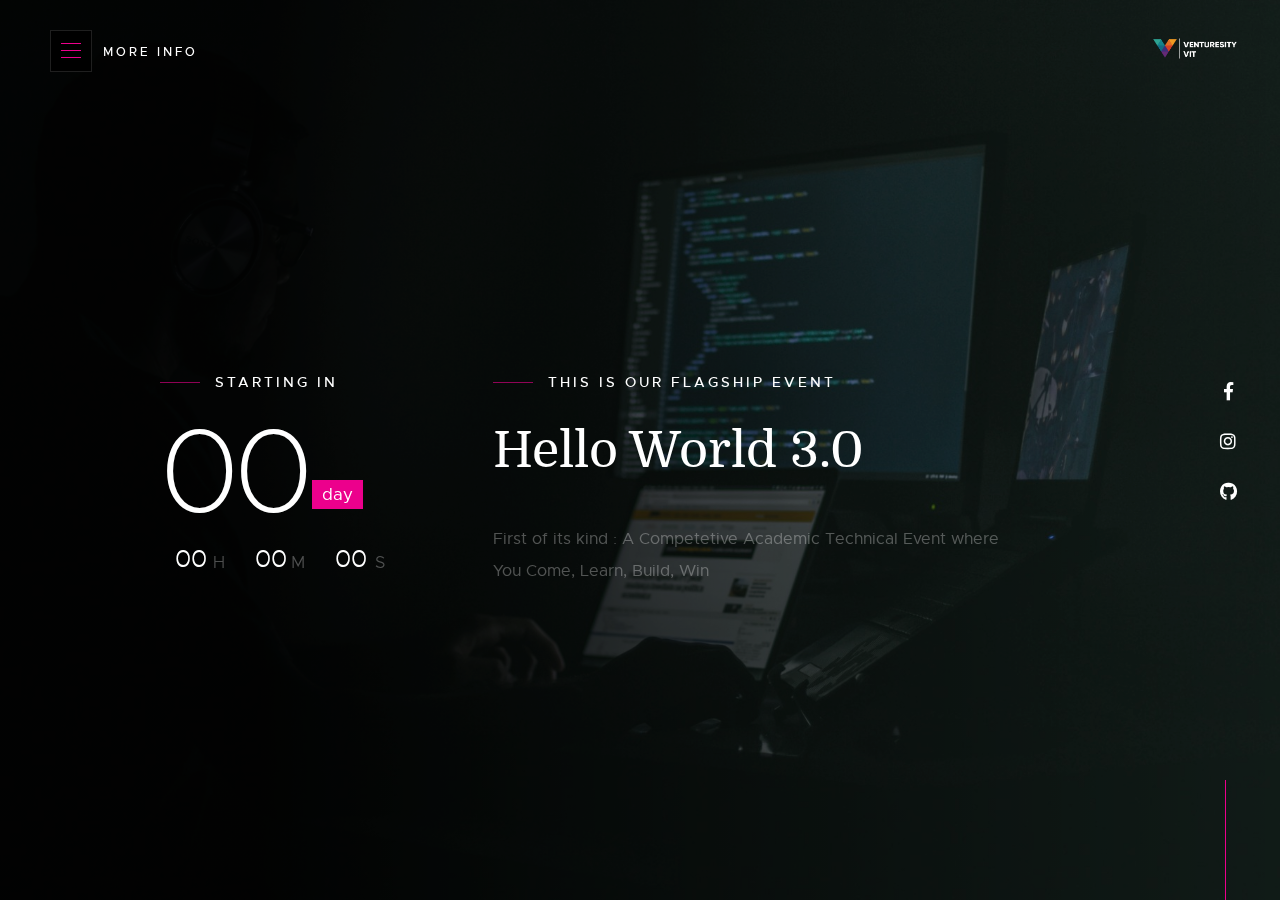
==== helloworld.html @ 4c863085 "Rename index-slides.html to helloworld.html" ====
<!DOCTYPE html>
<html class="no-js" lang="en">
<head>

    <meta charset="utf-8">
    <title>Venturesity-VIT</title>
    <meta name="description" content="">
    <meta name="author" content="">

    <meta name="viewport" content="width=device-width, initial-scale=1">

  
    <link rel="stylesheet" href="css/base.css">
    <link rel="stylesheet" href="css/vendor.css">
    <link rel="stylesheet" href="css/main.css">

    <script src="js/modernizr.js"></script>
    <script src="js/pace.min.js"></script>

    <link rel="shortcut icon" href="favicon.ico" type="image/x-icon">
    <link rel="icon" href="favicon.ico" type="image/x-icon">

</head>

<body>

    <main class="s-home s-home--slides">

        <div class="home-slider">
            <div class="home-slider-img" style="background-image: url(images/slides/newhome.jpg);"></div>
            <div class="home-slider-img" style="background-image: url(images/slides/NewDSC.jpg);"></div>
            <div class="home-slider-img" style="background-image: url(images/slides/newgroup.jpg);"></div>
        </div>

        <div class="overlay"></div>

        <div class="home-content">

            <div class="home-logo">
                <a href="index.html">
                    <img src="images/venturesity-logo.png" alt="Homepage">
                </a>
            </div>

            <div class="row home-content__main">

                <div class="col-eight home-content__text pull-right">
                    <h3>This is our Flagship event</h3>

                    <h1>
                    Hello World 3.0<br>
        
                    </h1>

                    <p>
                    First of its kind : A Competetive Academic Technical Event where <br> You Come, Learn, Build, Win
                    </p>

                    
                </div> 

                <div class="col-four home-content__counter">
                    <h3>Starting In</h3>

                    <div class="home-content__clock">
                        <div class="top">
                            <div class="time days">
                                45
                                <span>Days</span>
                            </div>
                        </div>    
                        <div class="time hours">
                            13
                            <span>H</span>
                        </div>
                        <div class="time minutes">
                            42
                            <span>M</span>
                        </div>
                        <div class="time seconds">
                            30
                            <span>S</span>
                        </div>
                    </div>  <!-- end home-content__clock -->
                </div>  <!-- end home-content__counter -->

            </div>  <!-- end home-content__main -->

            <ul class="home-social">
                <li>
                <a href="https://www.facebook.com/venturesity.vit/"><i class="fab fa-facebook-f" aria-hidden="true"></i><span>Facebook</span></a>
                </li>
                
                <li>
                <a href="https://www.instagram.com/venturesity.vit/?hl=en"><i class="fab fa-instagram" aria-hidden="true"></i><span>Instagram</span></a>
                </li>
                <li>
                <a href="https://github.com/VenturesityVIT"><i class="fab fa-github" aria-hidden="true"></i><span>Github</span></a>
                </li>
                
            </ul> <!-- end home-social -->

           


            <div class="home-content__line"></div>

        </div> <!-- end home-content -->

    </main> <!-- end s-home -->


    <a class="info-toggle" href="#0">
        <span class="info-menu-icon"></span>
    </a>

    <div class="s-info">

        <div class="row info-wrapper">

            <div class="col-seven tab-full info-main">
                <h1>We coduct awesome Hackathons, Awesome Workshops and boast of a pretty awesome team</h1>
                <p>
              This time, we are ready with another iteration of our flagship event, "Hello World 3.0".	 
  
 Previous two iterations, Hello World and Hello World 2.0 were a huge success with a footfall of more than	 
  
 300 participants. Our Hello World series of events is targetted primarily towards freshers and budding	 
  
 developers, to give them a taste of hackathon culture and develop their interests in Technology
                </p>

                <p>
         We also conduct "HackOverflow" series of events which is targetted towards a much professional developer community,
                with people having a pretty good experience coming together and working their skills off to develop awesome products 
                which are of a huge value for the society around us.
                We also conduct many workshops and in-class sessions to teach students some relevant pieces of tech
                </p>
            </div>

            

            <div class="col-four tab-full pull-right info-contact">

                <div class="info-block">
                    <h3>Start A Conversation</h3>
                    <p>
                        <a href="mailto:vellore.venturesity@gmail.com" class="info-email">vellore.venturesity@gmail.com</a><br>
                        <a href="tel:9877180425" class="'info-phone">(+91)9877180425</a>
                    </p>
                </div>

                

                


    <div id="preloader">
        <div id="loader">
            <div class="folding-hex">
                <div class="rotator">
                  <div class="triangle"></div>
                </div>
                <div class="rotator">
                  <div class="triangle"></div>
                </div>
                <div class="rotator">
                  <div class="triangle"></div>
                </div>
                <div class="rotator">
                  <div class="triangle"></div>
                </div>
                <div class="rotator">
                  <div class="triangle"></div>
                </div>
                <div class="rotator">
                  <div class="triangle"></div>
                </div>
                <div class="rotator">
                    <div class="triangle"></div>
                </div>
                <div class="rotator">
                    <div class="triangle"></div>
                </div>
            </div>
        </div>
    </div>

    <!-- Java Script
    ================================================== -->
    <script src="js/jquery-3.2.1.min.js"></script>
    <script src="js/plugins.js"></script>
    <script src="js/main.js"></script>

</body>

</html>
---- css/base.css ----
/* =================================================================== 
 *
 *  Count v1.0 Base Stylesheet
 *  04-16-2018
 *  ------------------------------------------------------------------
 *
 *  TOC:
 *  # imports 
 *  # normalize
 *  # basic/base setup styles
 *    ## media
 *    ## typography resets
 *    ## links     
 *    ## inputs
 *  # grid
 *    ## medium size devices
 *    ## tablets 
 *    ## mobile devices
 *    ## small mobile devices
 *  # block grids
 *    ## medium size devices
 *    ## tablets
 *    ## mobile devices
 *    ## small mobile devices
 *  # MISC
 *
 * =================================================================== */


/* ===================================================================
 * # imports - (_imports.scss)
 *
 * ------------------------------------------------------------------- */
@import url("font-awesome/css/fontawesome-all.css");
@import url("fonts.css");


/* ===================================================================
 * # normalize - (_normalize.scss)
 * normalize.css v5.0.0 | MIT License | 
 * github.com/necolas/normalize.css
 *
 * ------------------------------------------------------------------- */
html {
  font-family: sans-serif;
  line-height: 1.15;
  -ms-text-size-adjust: 100%;
  -webkit-text-size-adjust: 100%;
}

body {
  margin: 0;
}

article,
aside,
footer,
header,
nav,
section {
  display: block;
}

h1 {
  font-size: 2em;
  margin: 0.67em 0;
}

figcaption,
figure,
main {
  display: block;
}

figure {
  margin: 1em 40px;
}

hr {
  box-sizing: content-box;
  height: 0;
  overflow: visible;
}

pre {
  font-family: monospace, monospace;
  font-size: 1em;
}

a {
  background-color: transparent;
  -webkit-text-decoration-skip: objects;
}

a:active,
a:hover {
  outline-width: 0;
}

abbr[title] {
  border-bottom: none;
  text-decoration: underline;
  text-decoration: underline dotted;
}

b,
strong {
  font-weight: inherit;
}

b,
strong {
  font-weight: bolder;
}

code,
kbd,
samp {
  font-family: monospace, monospace;
  font-size: 1em;
}

dfn {
  font-style: italic;
}

mark {
  background-color: #ff0;
  color: #000;
}

small {
  font-size: 80%;
}

sub,
sup {
  font-size: 75%;
  line-height: 0;
  position: relative;
  vertical-align: baseline;
}

sub {
  bottom: -0.25em;
}

sup {
  top: -0.5em;
}

audio,
video {
  display: inline-block;
}

audio:not([controls]) {
  display: none;
  height: 0;
}

img {
  border-style: none;
}

svg:not(:root) {
  overflow: hidden;
}

button,
input,
optgroup,
select,
textarea {
  font-family: sans-serif;
  font-size: 100%;
  line-height: 1.15;
  margin: 0;
}

button,
input {
  overflow: visible;
}

button,
select {
  text-transform: none;
}

button,
html [type="button"],
[type="reset"],
[type="submit"] {
  -webkit-appearance: button;
}

button::-moz-focus-inner,
[type="button"]::-moz-focus-inner,
[type="reset"]::-moz-focus-inner,
[type="submit"]::-moz-focus-inner {
  border-style: none;
  padding: 0;
}

button:-moz-focusring,
[type="button"]:-moz-focusring,
[type="reset"]:-moz-focusring,
[type="submit"]:-moz-focusring {
  outline: 1px dotted ButtonText;
}

fieldset {
  border: 1px solid #c0c0c0;
  margin: 0 2px;
  padding: 0.35em 0.625em 0.75em;
}

legend {
  box-sizing: border-box;
  color: inherit;
  display: table;
  max-width: 100%;
  padding: 0;
  white-space: normal;
}

progress {
  display: inline-block;
  vertical-align: baseline;
}

textarea {
  overflow: auto;
}

[type="checkbox"],
[type="radio"] {
  box-sizing: border-box;
  padding: 0;
}

[type="number"]::-webkit-inner-spin-button,
[type="number"]::-webkit-outer-spin-button {
  height: auto;
}

[type="search"] {
  -webkit-appearance: textfield;
  outline-offset: -2px;
}

[type="search"]::-webkit-search-cancel-button,
[type="search"]::-webkit-search-decoration {
  -webkit-appearance: none;
}

::-webkit-file-upload-button {
  -webkit-appearance: button;
  font: inherit;
}

details,
menu {
  display: block;
}

summary {
  display: list-item;
}

canvas {
  display: inline-block;
}

template {
  display: none;
}

[hidden] {
  display: none;
}


/* ===================================================================
 * # basic/base setup styles - (_basic.scss) 
 *
 * ------------------------------------------------------------------- */
html {
  font-size: 62.5%;
  box-sizing: border-box;
}

*,
*::before,
*::after {
  box-sizing: inherit;
}

body {
  font-weight: normal;
  line-height: 1;
  word-wrap: break-word;
  text-rendering: optimizeLegibility;
  -webkit-overflow-scrolling: touch;
  -webkit-text-size-adjust: none;
}

body,
input,
button {
  -moz-osx-font-smoothing: grayscale;
  -webkit-font-smoothing: antialiased;
}

/* ------------------------------------------------------------------- 
 * ## media - (_basic.scss) 
 * ------------------------------------------------------------------- */
img,
video {
  max-width: 100%;
  height: auto;
}

/* ------------------------------------------------------------------- 
 * ## typography resets - (_basic.scss) 
 * ------------------------------------------------------------------- */
div, dl, dt, dd, ul, ol, li, h1, h2, h3, h4, h5, h6, pre, form, p, blockquote, th, td {
  margin: 0;
  padding: 0;
}

h1, h2, h3, h4, h5, h6 {
  -webkit-font-smoothing: auto;
  -webkit-font-smoothing: antialiased;
  -webkit-font-variant-ligatures: common-ligatures;
  -moz-font-variant-ligatures: common-ligatures;
  font-variant-ligatures: common-ligatures;
  text-rendering: optimizeLegibility;
}

em,
i {
  font-style: italic;
  line-height: inherit;
}

strong,
b {
  font-weight: bold;
  line-height: inherit;
}

small {
  font-size: 60%;
  line-height: inherit;
}

ol,
ul {
  list-style: none;
}

li {
  display: block;
}

/* ------------------------------------------------------------------- 
 * ## links - (_basic.scss) 
 * ------------------------------------------------------------------- */
a {
  text-decoration: none;
  line-height: inherit;
}

a img {
  border: none;
}

/* ------------------------------------------------------------------- 
 * ## inputs - (_basic.scss) 
 * ------------------------------------------------------------------- */
fieldset {
  margin: 0;
  padding: 0;
}

input[type="email"],
input[type="number"],
input[type="search"],
input[type="text"],
input[type="tel"],
input[type="url"],
input[type="password"],
textarea {
  -webkit-appearance: none;
  -moz-appearance: none;
  -ms-appearance: none;
  -o-appearance: none;
  appearance: none;
}

/* ===================================================================
 * # grid - (_grid.scss)
 *
 * ------------------------------------------------------------------- */
.row {
  width: 94%;
  max-width: 1200px;
  margin: 0 auto;
}

.row:after {
  content: "";
  display: table;
  clear: both;
}

.row .row {
  width: auto;
  max-width: none;
  margin-left: -20px;
  margin-right: -20px;
}

/* column blocks
 * -------------------------------------- */
[class*="col-"] {
  float: left;
  padding: 0 20px;
}

[class*="col-"] + [class*="col-"].end {
  float: right;
}

/* column width classes 
 * -------------------------------------- */
.col-one {
  width: 8.33333%;
}

.col-two,
.col-1-6 {
  width: 16.66667%;
}

.col-three,
.col-1-4 {
  width: 25%;
}

.col-four,
.col-1-3 {
  width: 33.33333%;
}

.col-five {
  width: 41.66667%;
}

.col-six,
.col-1-2 {
  width: 50%;
}

.col-seven {
  width: 58.33333%;
}

.col-eight,
.col-2-3 {
  width: 66.66667%;
}

.col-nine,
.col-3-4 {
  width: 75%;
}

.col-ten,
.col-5-6 {
  width: 83.33333%;
}

.col-eleven {
  width: 91.66667%;
}

.col-twelve,
.col-full {
  width: 100%;
}

/* ------------------------------------------------------------------- 
 * ## medium size devices - (_grid.scss)
 * ------------------------------------------------------------------- */
@media only screen and (max-width:1200px) {
  .row .row {
    margin-left: -15px;
    margin-right: -15px;
  }

  [class*="col-"] {
    padding: 0 15px;
  }

  .md-one {
    width: 8.33333%;
  }

  .md-two,
  .md-1-6 {
    width: 16.66667%;
  }

  .md-three,
  .md-1-4 {
    width: 25%;
  }

  .md-four,
  .md-1-3 {
    width: 33.33333%;
  }

  .md-five {
    width: 41.66667%;
  }

  .md-six,
  .md-1-2 {
    width: 50%;
  }

  .md-seven {
    width: 58.33333%;
  }

  .md-eight,
  .md-2-3 {
    width: 66.66667%;
  }

  .md-nine,
  .md-3-4 {
    width: 75%;
  }

  .md-ten,
  .md-5-6 {
    width: 83.33333%;
  }

  .md-eleven {
    width: 91.66667%;
  }

  .md-twelve,
  .md-full {
    width: 100%;
  }

}

/* ------------------------------------------------------------------- 
 * ## tablets - (_grid.scss)
 * ------------------------------------------------------------------- */
@media only screen and (max-width:800px) {
  .row {
    width: 90%;
  }

  .tab-1-4 {
    width: 25%;
  }

  .tab-1-3 {
    width: 33.33333%;
  }

  .tab-1-2 {
    width: 50%;
  }

  .tab-2-3 {
    width: 66.66667%;
  }

  .tab-3-4 {
    width: 75%;
  }

  .tab-full {
    width: 100%;
  }

  .hide-on-tablet {
    display: none;
  }

}

/* ------------------------------------------------------------------- 
 * ## mobile devices - (_grid.scss)
 * ------------------------------------------------------------------- */
@media only screen and (max-width:600px) {
  .row {
    width: auto;
    padding-left: 25px;
    padding-right: 25px;
  }

  .row .row {
    margin-left: -10px;
    margin-right: -10px;
    padding-left: 0;
    padding-right: 0;
  }

  [class*="col-"] {
    padding: 0 10px;
  }

  .mob-1-4 {
    width: 25%;
  }

  .mob-1-3 {
    width: 33.33333%;
  }

  .mob-1-2 {
    width: 50%;
  }

  .mob-2-3 {
    width: 66.66667%;
  }

  .mob-3-4 {
    width: 75%;
  }

  .mob-full {
    width: 100%;
  }

  .hide-on-mobile {
    display: none;
  }

}

/* ------------------------------------------------------------------- 
 * ## small mobile devices - (_grid.scss)
 * ------------------------------------------------------------------- */

/* stack columns on small mobile devices
 * ------------------------------------------------------------------- */
@media only screen and (max-width:400px) {
  .row .row {
    margin-left: 0;
    margin-right: 0;
  }

  [class*="col-"] {
    width: 100% !important;
    float: none !important;
    clear: both !important;
    margin-left: 0;
    margin-right: 0;
    padding: 0;
  }

  [class*="col-"] + [class*="col-"].end {
    float: none;
  }

}


/* ===================================================================
 * # block grids - (_grid.scss)
 * ------------------------------------------------------------------- */

/*   Equally-sized columns define at row level
 * ------------------------------------------------------------------- */
[class*="block-"]:after {
  content: "";
  display: table;
  clear: both;
}

.block-1-6 .col-block {
  width: 16.66667%;
}

.block-1-5 .col-block {
  width: 20%;
}

.block-1-4 .col-block {
  width: 25%;
}

.block-1-3 .col-block {
  width: 33.33333%;
}

.block-1-2 .col-block {
  width: 50%;
}

/**
 * Clearing for block grid columns. Allow columns with 
 * different heights to align properly.
 */
.block-1-6 .col-block:nth-child(6n+1),
.block-1-5 .col-block:nth-child(5n+1),
.block-1-4 .col-block:nth-child(4n+1),
.block-1-3 .col-block:nth-child(3n+1),
.block-1-2 .col-block:nth-child(2n+1) {
  clear: both;
}

/* ------------------------------------------------------------------- 
 * ## medium size devices - (_grid.scss)
 * ------------------------------------------------------------------- */
@media only screen and (max-width:1200px) {
  .block-m-1-6 .col-block {
    width: 16.66667%;
  }

  .block-m-1-5 .col-block {
    width: 20%;
  }

  .block-m-1-4 .col-block {
    width: 25%;
  }

  .block-m-1-3 .col-block {
    width: 33.33333%;
  }

  .block-m-1-2 .col-block {
    width: 50%;
  }

  .block-m-full .col-block {
    width: 100%;
    clear: both;
  }

  [class*="block-m-"] .col-block:nth-child(n) {
    clear: none;
  }

  .block-m-1-6 .col-block:nth-child(6n+1),
  .block-m-1-5 .col-block:nth-child(5n+1),
  .block-m-1-4 .col-block:nth-child(4n+1),
  .block-m-1-3 .col-block:nth-child(3n+1),
  .block-m-1-2 .col-block:nth-child(2n+1) {
    clear: both;
  }

}

/* ------------------------------------------------------------------- 
 * ## tablets - (_grid.scss)
 * ------------------------------------------------------------------- */
@media only screen and (max-width:800px) {
  .block-tab-1-6 .col-block {
    width: 16.66667%;
  }

  .block-tab-1-5 .col-block {
    width: 20%;
  }

  .block-tab-1-4 .col-block {
    width: 25%;
  }

  .block-tab-1-3 .col-block {
    width: 33.33333%;
  }

  .block-tab-1-2 .col-block {
    width: 50%;
  }

  .block-tab-full .col-block {
    width: 100%;
    clear: both;
  }

  [class*="block-tab-"] .col-block:nth-child(n) {
    clear: none;
  }

  .block-tab-1-6 .col-block:nth-child(6n+1),
  .block-tab-1-6 .col-block:nth-child(5n+1),
  .block-tab-1-4 .col-block:nth-child(4n+1),
  .block-tab-1-3 .col-block:nth-child(3n+1),
  .block-tab-1-2 .col-block:nth-child(2n+1) {
    clear: both;
  }

}

/* ------------------------------------------------------------------- 
 * ## mobile devices - (_grid.scss)
 * ------------------------------------------------------------------- */
@media only screen and (max-width:600px) {
  .block-mob-1-6 .col-block {
    width: 16.66667%;
  }

  .block-mob-1-5 .col-block {
    width: 20%;
  }

  .block-mob-1-4 .col-block {
    width: 25%;
  }

  .block-mob-1-3 .col-block {
    width: 33.33333%;
  }

  .block-mob-1-2 .col-block {
    width: 50%;
  }

  .block-mob-full .col-block {
    width: 100%;
    clear: both;
  }

  [class*="block-mob-"] .col-block:nth-child(n) {
    clear: none;
  }

  .block-mob-1-6 .col-block:nth-child(6n+1),
  .block-mob-1-5 .col-block:nth-child(5n+1),
  .block-mob-1-4 .col-block:nth-child(4n+1),
  .block-mob-1-3 .col-block:nth-child(3n+1),
  .block-mob-1-2 .col-block:nth-child(2n+1) {
    clear: both;
  }

}

/* ------------------------------------------------------------------- 
 * ## small mobile devices - (_grid.scss)
 * ------------------------------------------------------------------- */

/* stack columns on small mobile devices
 * ------------------------------------------------------------------- */
@media only screen and (max-width:400px) {
  .stack .col-block {
    width: 100% !important;
    float: none !important;
    clear: both !important;
    margin-left: 0;
    margin-right: 0;
  }

}


/* ===================================================================
 * # MISC - (_grid.scss)
 *
 * ------------------------------------------------------------------- */
.group:after {
  content: "";
  display: table;
  clear: both;
}

/* Misc Helper Styles
 * -------------------------------------- */
.is-hidden {
  display: none;
}

.is-invisible {
  visibility: hidden;
}

.antialiased {
  -webkit-font-smoothing: antialiased;
  -moz-osx-font-smoothing: grayscale;
}

.overflow-hidden {
  overflow: hidden;
}

.remove-bottom {
  margin-bottom: 0;
}

.half-bottom {
  margin-bottom: 1.5rem !important;
}

.add-bottom {
  margin-bottom: 3rem !important;
}

.no-border {
  border: none;
}

.full-width {
  width: 100%;
}

.text-center {
  text-align: center;
}

.text-left {
  text-align: left;
}

.text-right {
  text-align: right;
}

.pull-left {
  float: left;
}

.pull-right {
  float: right;
}

.align-center {
  margin-left: auto;
  margin-right: auto;
  text-align: center;
}

/*# sourceMappingURL=base.css.map */
---- css/vendor.css ----
/* =================================================================== 
 *
 *  Count v1.0 Vendor/Third Party CSS 
 *  04-16-2018
 *  ------------------------------------------------------------------
 *
 *  TOC:
 *  # slick slider
 *
 * =================================================================== */


/* ===================================================================
 * # slick slider
 * http://kenwheeler.github.io/slick/
 * ------------------------------------------------------------------- */
.slick-slider {
  position: relative;
  display: block;
  box-sizing: border-box;
  -webkit-touch-callout: none;
  -webkit-user-select: none;
  -khtml-user-select: none;
  -moz-user-select: none;
  -ms-user-select: none;
  user-select: none;
  -ms-touch-action: pan-y;
  touch-action: pan-y;
  -webkit-tap-highlight-color: transparent;
}

.slick-list {
  position: relative;
  overflow: hidden;
  display: block;
  margin: 0;
  padding: 0;
}

.slick-list:focus {
  outline: none;
}

.slick-list.dragging {
  cursor: pointer;
  cursor: hand;
}

.slick-slider .slick-track,
.slick-slider .slick-list {
  -webkit-transform: translate3d(0, 0, 0);
  -moz-transform: translate3d(0, 0, 0);
  -ms-transform: translate3d(0, 0, 0);
  -o-transform: translate3d(0, 0, 0);
  transform: translate3d(0, 0, 0);
}

.slick-track {
  position: relative;
  left: 0;
  top: 0;
  display: block;
}

.slick-track:before,
.slick-track:after {
  content: "";
  display: table;
}

.slick-track:after {
  clear: both;
}

.slick-loading .slick-track {
  visibility: hidden;
}

.slick-slide {
  float: left;
  height: 100%;
  min-height: 1px;
  display: none;
}

[dir="rtl"] .slick-slide {
  float: right;
}

.slick-slide img {
  display: block;
}

.slick-slide.slick-loading img {
  display: none;
}

.slick-slide.dragging img {
  pointer-events: none;
}

.slick-initialized .slick-slide {
  display: block;
}

.slick-loading .slick-slide {
  visibility: hidden;
}

.slick-vertical .slick-slide {
  display: block;
  height: auto;
  border: 1px solid transparent;
}

.slick-arrow.slick-hidden {
  display: none;
}

/*# sourceMappingURL=vendor.css.map */
---- css/main.css ----
html {
  font-size: 10px;
}

@media only screen and (max-width:400px) {
  html {
    font-size: 9.411764705882353px;
  }

}

html,
body {
  height: 100%;  /* prevent horizontal scrolling */
  overflow: hidden;
}

body {
  background: #111111;
  font-family: "metropolis-regular", sans-serif;
  font-size: 1.7rem;
  font-style: normal;
  font-weight: normal;
  line-height: 1.765;
  color: #757575;
  margin: 0;
  padding: 0;
}

a {
  color: #ec008c;
  -webkit-transition: all 0.3s ease-in-out;
  transition: all 0.3s ease-in-out;
}

a:hover,
a:focus,
a:active {
  color: #0087cc;
}

a:hover,
a:active {
  outline: 0;
}


h1, h2, h3, h4, h5, h6, .h1, .h2, .h3, .h4, .h5, .h6 {
  font-family: "domine-regular", serif;
  color: #000000;
  font-style: normal;
  font-weight: normal;
  text-rendering: optimizeLegibility;
}

h1, .h1, h2, .h2, h3, .h3, h4, .h4 {
  margin-top: 6rem;
  margin-bottom: 1.8rem;
}

@media only screen and (max-width:600px) {
  h1, .h1, h2, .h2, h3, .h3, h4, .h4 {
    margin-top: 5.1rem;
  }
}

h5, .h5, h6, .h6 {
  margin-top: 4.2rem;
  margin-bottom: 1.5rem;
}

@media only screen and (max-width:600px) {
  h5, .h5, h6, .h6 {
    margin-top: 3.6rem;
    margin-bottom: 0.9rem;
  }
}

h1, .h1 {
  font-size: 3.6rem;
  line-height: 1.25;
  letter-spacing: -.1rem;
}

@media only screen and (max-width:600px) {
  h1, .h1 {
    font-size: 3.3rem;
    letter-spacing: -.07rem;
  }

}

h2, .h2 {
  font-size: 3rem;
  line-height: 1.3;
}

h3, .h3 {
  font-size: 2.4rem;
  line-height: 1.25;
}

h4, .h4 {
  font-size: 2.1rem;
  line-height: 1.286;
}

h5, .h5 {
  font-size: 1.6rem;
  line-height: 1.313;
}

h6, .h6 {
  font-size: 1.3rem;
  line-height: 1.385;
  text-transform: uppercase;
  letter-spacing: .16rem;
}

p img {
  margin: 0;
}

p.lead {
  font-family: "metropolis-light", sans-serif;
  font-size: 2rem;
  font-weight: 300;
  line-height: 1.8;
  margin-bottom: 3.6rem;
  color: #000000;
}

@media only screen and (max-width:800px) {
  p.lead {
    font-size: 1.8rem;
  }

}

em,
i,
strong,
b {
  font-size: inherit;
  line-height: inherit;
  font-style: normal;
  font-weight: normal;
}

em,
i {
  font-family: "metropolis-italic", sans-serif;
}

strong,
b {
  font-family: "metropolis-bold", sans-serif;
}

small {
  font-size: 1.2rem;
  line-height: inherit;
}

blockquote {
  margin: 3.9rem 0;
  padding-left: 4.5rem;
  position: relative;
}

blockquote:before {
  content: "\201C";
  font-size: 10rem;
  line-height: 0px;
  margin: 0;
  color: rgba(0, 0, 0, 0.25);
  font-family: arial, sans-serif;
  position: absolute;
  top: 3.6rem;
  left: 0;
}

blockquote p {
  font-family: "domine-regular", serif;
  padding: 0;
  font-size: 2.1rem;
  line-height: 1.857;
  color: #111111;
}

blockquote cite {
  display: block;
  font-family: "domine-regular", serif;
  font-size: 1.4rem;
  font-style: normal;
  line-height: 1.5;
}

blockquote cite:before {
  content: "\2014 \0020";
}

blockquote cite a,
blockquote cite a:visited {
  color: #828282;
  border: none;
}

abbr {
  font-family: "metropolis-bold", sans-serif;
  font-variant: small-caps;
  text-transform: lowercase;
  letter-spacing: .05rem;
  color: #828282;
}

var,
kbd,
samp,
code,
pre {
  font-family: Consolas, "Andale Mono", Courier, "Courier New", monospace;
}

pre {
  padding: 2.4rem 3rem 3rem;
  background: #F1F1F1;
  overflow-x: auto;
}

code {
  font-size: 1.4rem;
  margin: 0 .2rem;
  padding: .3rem .6rem;
  white-space: nowrap;
  background: #F1F1F1;
  border: 1px solid #E1E1E1;
  border-radius: 3px;
}

pre > code {
  display: block;
  white-space: pre;
  line-height: 2;
  padding: 0;
  margin: 0;
}

pre.prettyprint > code {
  border: none;
}

del {
  text-decoration: line-through;
}

abbr[title],
dfn[title] {
  border-bottom: 1px dotted;
  cursor: help;
  text-decoration: none;
}

mark {
  background: #ffd900;
  color: #000000;
}

hr {
  border: solid rgba(0, 0, 0, 0.1);
  border-width: 1px 0 0;
  clear: both;
  margin: 2.4rem 0 1.5rem;
  height: 0;
}

ol {
  list-style: decimal;
}

ul {
  list-style: disc;
}

li {
  display: list-item;
}

ol,
ul {
  margin-left: 1.7rem;
}

ul li {
  padding-left: .4rem;
}

ul ul,
ul ol,
ol ol,
ol ul {
  margin: .6rem 0 .6rem 1.7rem;
}

ul.disc li {
  display: list-item;
  list-style: none;
  padding: 0 0 0 .8rem;
  position: relative;
}

ul.disc li::before {
  content: "";
  display: inline-block;
  width: 8px;
  height: 8px;
  border-radius: 50%;
  background: #ec008c;
  position: absolute;
  left: -17px;
  top: 11px;
  vertical-align: middle;
}

dt {
  margin: 0;
  color: #ec008c;
}

dd {
  margin: 0 0 0 2rem;
}

.video-container {
  position: relative;
  padding-bottom: 56.25%;
  height: 0;
  overflow: hidden;
}

.video-container iframe,
.video-container object,
.video-container embed,
.video-container video {
  position: absolute;
  top: 0;
  left: 0;
  width: 100%;
  height: 100%;
}


img.pull-right {
  margin: 1.5rem 0 0 3rem;
}

img.pull-left {
  margin: 1.5rem 3rem 0 0;
}


table {
  border-width: 0;
  width: 100%;
  max-width: 100%;
  font-family: "metropolis-regular", sans-serif;
}

th,
td {
  padding: 1.5rem 3rem;
  text-align: left;
  border-bottom: 1px solid #E8E8E8;
}

th {
  color: #000000;
  font-family: "domine-bold", serif;
}

td {
  line-height: 1.5;
}

th:first-child,
td:first-child {
  padding-left: 0;
}

th:last-child,
td:last-child {
  padding-right: 0;
}

.table-responsive {
  overflow-x: auto;
  -webkit-overflow-scrolling: touch;
}
button,
.btn {
  margin-bottom: 1.2rem;
}

fieldset {
  margin-bottom: 1.5rem;
}

input,
textarea,
select,
pre,
blockquote,
figure,
table,
p,
ul,
ol,
dl,
form,
.video-container,
.ss-custom-select {
  margin-bottom: 3rem;
}


.pace {
  -webkit-pointer-events: none;
  pointer-events: none;
  -webkit-user-select: none;
  -moz-user-select: none;
  user-select: none;
}

.pace-inactive {
  display: none;
}

.pace .pace-progress {
  background: #ec008c;
  position: fixed;
  z-index: 900;
  top: 0;
  right: 100%;
  width: 100%;
  height: 4px;
}

.oldie .pace {
  display: none;
}




#preloader {
  position: fixed;
  top: 0;
  left: 0;
  right: 0;
  bottom: 0;
  background: #050505;
  z-index: 800;
  height: 100%;
  width: 100%;
  display: table;
}

.no-js #preloader,
.oldie #preloader {
  display: none;
}

#loader {
  display: table-cell;
  text-align: center;
  vertical-align: middle;
}

.line-scale-pulse-out > div {
  background-color: #ec008c;
  width: 4px;
  height: 35px;
  border-radius: 2px;
  margin: 2px;
  -webkit-animation-fill-mode: both;
  animation-fill-mode: both;
  display: inline-block;
  -webkit-animation: line-scale-pulse-out 0.9s -0.6s infinite cubic-bezier(0.85, 0.25, 0.37, 0.85);
  animation: line-scale-pulse-out 0.9s -0.6s infinite cubic-bezier(0.85, 0.25, 0.37, 0.85);
}

.line-scale-pulse-out > div:nth-child(2),
.line-scale-pulse-out > div:nth-child(4) {
  -webkit-animation-delay: -0.4s !important;
  animation-delay: -0.4s !important;
}

.line-scale-pulse-out > div:nth-child(1),
.line-scale-pulse-out > div:nth-child(5) {
  -webkit-animation-delay: -0.2s !important;
  animation-delay: -0.2s !important;
}

@-webkit-keyframes line-scale-pulse-out {
  0% {
    -webkit-transform: scaley(1);
    transform: scaley(1);
  }

  50% {
    -webkit-transform: scaley(0.4);
    transform: scaley(0.4);
  }

  100% {
    -webkit-transform: scaley(1);
    transform: scaley(1);
  }

}

@keyframes line-scale-pulse-out {
  0% {
    -webkit-transform: scaley(1);
    transform: scaley(1);
  }

  50% {
    -webkit-transform: scaley(0.4);
    transform: scaley(0.4);
  }

  100% {
    -webkit-transform: scaley(1);
    transform: scaley(1);
  }

}




fieldset {
  border: none;
}

input[type="email"],
input[type="number"],
input[type="search"],
input[type="text"],
input[type="tel"],
input[type="url"],
input[type="password"],
textarea,
select {
  display: block;
  height: 6rem;
  padding: 1.5rem 2.4rem;
  border: 0;
  outline: none;
  color: #151515;
  font-family: "metropolis-regular", sans-serif;
  font-size: 1.5rem;
  line-height: 3rem;
  max-width: 100%;
  background: rgba(0, 0, 0, 0.12);
  -webkit-transition: all 0.3s ease-in-out;
  transition: all 0.3s ease-in-out;
}

.ss-custom-select {
  position: relative;
  padding: 0;
}

.ss-custom-select select {
  -webkit-appearance: none;
  -moz-appearance: none;
  -ms-appearance: none;
  -o-appearance: none;
  appearance: none;
  text-indent: 0.01px;
  text-overflow: '';
  margin: 0;
  line-height: 3rem;
  vertical-align: middle;
}

.ss-custom-select select option {
  padding-left: 2rem;
  padding-right: 2rem;
}

.ss-custom-select select::-ms-expand {
  display: none;
}

.ss-custom-select::after {
  border-bottom: 2px solid rgba(0, 0, 0, 0.5);
  border-right: 2px solid rgba(0, 0, 0, 0.5);
  content: '';
  display: block;
  height: 8px;
  width: 8px;
  margin-top: -7px;
  pointer-events: none;
  position: absolute;
  right: 2.4rem;
  top: 50%;
  -webkit-transform-origin: 66% 66%;
  -ms-transform-origin: 66% 66%;
  transform-origin: 66% 66%;
  -webkit-transform: rotate(45deg);
  -ms-transform: rotate(45deg);
  transform: rotate(45deg);
  -webkit-transition: all 0.15s ease-in-out;
  transition: all 0.15s ease-in-out;
}

/* IE9 and below */
.oldie .ss-custom-select::after {
  display: none;
}

textarea {
  min-height: 25rem;
}

input[type="email"]:focus,
input[type="number"]:focus,
input[type="search"]:focus,
input[type="text"]:focus,
input[type="tel"]:focus,
input[type="url"]:focus,
input[type="password"]:focus,
textarea:focus,
select:focus {
  color: #000000;
}

label,
legend {
  font-family: "metropolis-semibold", sans-serif;
  font-size: 1.4rem;
  font-weight: normal;
  margin-bottom: .9rem;
  line-height: 1.714;
  color: #000000;
  display: block;
}

input[type="checkbox"],
input[type="radio"] {
  display: inline;
}

label > .label-text {
  display: inline-block;
  margin-left: 1rem;
  font-family: "metropolis-regular", sans-serif;
  font-weight: normal;
  line-height: inherit;
}

label > input[type="checkbox"],
label > input[type="radio"] {
  margin: 0;
  position: relative;
  top: .15rem;
}


::-webkit-input-placeholder {
  color: #828282;
}

:-moz-placeholder {
  color: #828282;  /* Firefox 18- */
}

::-moz-placeholder {
  color: #828282;  /* Firefox 19+ */
}

:-ms-input-placeholder {
  color: #828282;
}

.placeholder {
  color: #828282 !important;
}

/* ------------------------------------------------------------------- 
 * ## change autocomplete styles in chrome
 * ------------------------------------------------------------------- */
input:-webkit-autofill,
input:-webkit-autofill:hover,
input:-webkit-autofill:focus
input:-webkit-autofill,
textarea:-webkit-autofill,
textarea:-webkit-autofill:hover
textarea:-webkit-autofill:focus,
select:-webkit-autofill,
select:-webkit-autofill:hover,
select:-webkit-autofill:focus {
  -webkit-text-fill-color: #ec008c;
  transition: background-color 5000s ease-in-out 0s;
}



.btn,
button,
input[type="submit"],
input[type="reset"],
input[type="button"] {
  display: inline-block;
  font-family: "metropolis-semibold", sans-serif;
  font-size: 1.2rem;
  text-transform: uppercase;
  letter-spacing: .3rem;
  height: 5.4rem;
  line-height: 5rem;
  padding: 0 3rem;
  margin: 0 .3rem 1.2rem 0;
  color: #000000;
  text-decoration: none;
  text-align: center;
  white-space: nowrap;
  cursor: pointer;
  -webkit-transition: all 0.3s ease-in-out;
  transition: all 0.3s ease-in-out;
  background-color: #c5c5c5;
  border: .2rem solid #c5c5c5;
}

.btn:hover,
button:hover,
input[type="submit"]:hover,
input[type="reset"]:hover,
input[type="button"]:hover,
.btn:focus,
button:focus,
input[type="submit"]:focus,
input[type="reset"]:focus,
input[type="button"]:focus {
  background-color: #b8b8b8;
  border-color: #b8b8b8;
  color: #000000;
  outline: 0;
}

.btn.btn--primary,
button.btn--primary,
input[type="submit"].btn--primary,
input[type="reset"].btn--primary,
input[type="button"].btn--primary {
  background: #ec008c;
  border-color: #ec008c;
  color: #FFFFFF;
}

.btn.btn--primary:hover,
button.btn--primary:hover,
input[type="submit"].btn--primary:hover,
input[type="reset"].btn--primary:hover,
input[type="button"].btn--primary:hover,
.btn.btn--primary:focus,
button.btn--primary:focus,
input[type="submit"].btn--primary:focus,
input[type="reset"].btn--primary:focus,
input[type="button"].btn--primary:focus {
  background: #d3007d;
  border-color: #d3007d;
}

.btn.full-width,
button.full-width {
  width: 100%;
  margin-right: 0;
}

.btn--medium,
button.btn--medium {
  height: 5.7rem !important;
  line-height: 5.3rem !important;
}

.btn--large,
button.btn--large {
  height: 6rem !important;
  line-height: 5.6rem !important;
}

.btn--stroke,
button.btn--stroke {
  background: transparent !important;
  border: 0.2rem solid #000000;
  color: #000000;
}

.btn--stroke:hover,
button.btn--stroke:hover {
  background: #000000 !important;
  border: 0.2rem solid #000000;
  color: #FFFFFF;
}

.btn--pill,
button.btn--pill {
  padding-left: 3rem !important;
  padding-right: 3rem !important;
  border-radius: 1000px !important;
}

button::-moz-focus-inner,
input::-moz-focus-inner {
  border: 0;
  padding: 0;
}




.drop-cap:first-letter {
  float: left;
  margin: 0;
  padding: 1.5rem .6rem 0 0;
  font-size: 8.4rem;
  font-family: "metropolis-bold", sans-serif;
  font-weight: normal;
  line-height: 6rem;
  text-indent: 0;
  background: transparent;
  color: #000000;
}


.lining dt,
.lining dd {
  display: inline;
  margin: 0;
}

.lining dt + dt:before,
.lining dd + dt:before {
  content: "\A";
  white-space: pre;
}

.lining dd + dd:before {
  content: ", ";
}

.lining dd + dd:before {
  content: ", ";
}

.lining dd:before {
  content: ": ";
  margin-left: -0.2em;
}

.dictionary-style dt {
  display: inline;
  counter-reset: definitions;
}

.dictionary-style dt + dt:before {
  content: ", ";
  margin-left: -0.2em;
}

.dictionary-style dd {
  display: block;
  counter-increment: definitions;
}

.dictionary-style dd:before {
  content: counter(definitions, decimal) ". ";
}


.pull-quote {
  position: relative;
  padding: 2.1rem 3rem 2.1rem 0px;
}

.pull-quote:before,
.pull-quote:after {
  height: 1em;
  position: absolute;
  font-size: 10rem;
  font-family: Arial, Sans-Serif;
  color: rgba(0, 0, 0, 0.25);
}

.pull-quote:before {
  content: "\201C";
  top: -3.6rem;
  left: 0;
}

.pull-quote:after {
  content: '\201D';
  bottom: 3.6rem;
  right: 0;
}

.pull-quote blockquote {
  margin: 0;
}

.pull-quote blockquote:before {
  content: none;
}


.stats-tabs {
  padding: 0;
  margin: 3rem 0;
}

.stats-tabs li {
  display: inline-block;
  margin: 0 1.5rem 3rem 0;
  padding: 0 1.5rem 0 0;
  border-right: 1px solid rgba(0, 0, 0, 0.2);
}

.stats-tabs li:last-child {
  margin: 0;
  padding: 0;
  border: none;
}

.stats-tabs li a {
  display: inline-block;
  font-size: 2.5rem;
  font-family: "metropolis-bold", sans-serif;
  font-weight: normal;
  border: none;
  color: #000000;
}

.stats-tabs li a:hover {
  color: #ec008c;
}

.stats-tabs li a em {
  display: block;
  margin: .6rem 0 0 0;
  font-size: 1.4rem;
  font-family: "metropolis-regular", sans-serif;
  color: #828282;
}



/* ===================================================================
 * # home - (_site-layout.scss) 
 *
 * ------------------------------------------------------------------- */
.s-home {
  z-index: 501;
  display: table;
  width: 100%;
  height: 100%;
  min-height: 720px;
  background-color: #111111;
  position: relative; 
  -webkit-transform: translateZ(0);
  -ms-transform: translateZ(0);
  transform: translateZ(0);
  -webkit-backface-visibility: hidden;
  backface-visibility: hidden;  
  height: 100vh;
  overflow-y: auto;
  -webkit-transition: -webkit-transform 0.7s;
  transition: transform 0.7s;
  -webkit-transition-timing-function: cubic-bezier(0.91, 0.01, 0.6, 0.99);
  transition-timing-function: cubic-bezier(0.91, 0.01, 0.6, 0.99);
}

.s-home--static {
  background-position: center center;
  background-repeat: no-repeat;
  background-size: cover;
  background-image: url(../images/hero-bg.jpg);
}

.s-home--static::before {
  display: block;
  content: "";
  position: absolute;
  top: 0;
  left: 0;
  width: 100%;
  height: 100%;
  opacity: .85;
  background: linear-gradient(to right, black 0%, black 20%, transparent 100%);
}

.s-home--particles {
  background: #141414;
  background: radial-gradient(circle, #141414 0%, black 100%);
}

.s-home--particles::before {
  display: block;
  content: "";
  position: absolute;
  top: 0;
  left: 0;
  width: 100%;
  height: 100%;
  opacity: .35;
  background: #000000;
}

.s-home .overlay {
  position: absolute;
  top: 0;
  left: 0;
  width: 100%;
  height: 100%;
  opacity: .3;
  background-color: #000000;
}

.s-home .gradient-overlay {
  display: block;
  content: "";
  position: absolute;
  top: 0;
  left: 0;
  width: 100%;
  height: 100%;
  opacity: .6;
  background: linear-gradient(to right, black 0%, black 20%, transparent 100%);
}

.info-is-visible .s-home {
  -webkit-transform: translateX(100%);
  -ms-transform: translateX(100%);
  transform: translateX(100%);
}


/* -------------------------------------------------------------------
 * ## home slides  - (_site-layout.scss) 
 * ------------------------------------------------------------------- */
.home-slider {
  position: absolute;
  top: 0;
  left: 0;
  width: 100%;
  height: 100%;
}

.home-slider-img {
  background-repeat: no-repeat;
  background-position: 50% 50%;
  background-size: cover;
  height: 100vh;
}

.home-slider-img::before {
  display: block;
  content: "";
  position: absolute;
  top: 0;
  left: 0;
  width: 100%;
  height: 100%;
  opacity: .9;
  background: linear-gradient(to right, black 0%, black 20%, transparent 100%);
}


/* -------------------------------------------------------------------
 * ## home particles   - (_site-layout.scss) 
 * ------------------------------------------------------------------- */
.home-particles {
  position: absolute;
  top: 0;
  left: 0;
  width: 100%;
  height: 100%;
  background-color: transparent;
  padding: 0;
  margin: 0;
  opacity: .35;
}

.home-particles canvas {
  position: absolute;
  top: 0;
  left: 0;
  width: 100%;
  height: 100%;
}


/* -------------------------------------------------------------------
 * ## site logo  - (_site-layout.scss) 
 * ------------------------------------------------------------------- */
.home-logo {
  z-index: 502;
  display: block;
  margin: 0;
  padding: 0;
  position: absolute;
  right: 60px;
  top: 36px;
}

.home-logo a {
  display: block;
  margin: 0;
  padding: 0;
  outline: 0;
  border: none;
  -webkit-transition: all 0.3s ease-in-out;
  transition: all 0.3s ease-in-out;
}

.home-logo img {
  width: 100px;
  height: 25px;
}


/* ------------------------------------------------------------------- 
 * ## home content - (_site-layout.scss) 
 * ------------------------------------------------------------------- */
.home-content {
  display: table-cell;
  width: 100%;
  height: 100%;
  vertical-align: middle;
  padding-bottom: 6rem;
  position: relative;
}

.home-content h3 {
  font-family: "metropolis-medium", sans-serif;
  font-size: 1.4rem;
  line-height: 1.286;
  text-transform: uppercase;
  letter-spacing: .3rem;
  color: white;
  margin-top: 0;
  margin-bottom: 3rem;
  padding-left: 55px;
  position: relative;
}

.home-content h3::before {
  content: "";
  display: block;
  background-color: rgba(236, 0, 140, 0.6);
  width: 40px;
  height: 1px;
  position: absolute;
  left: 0;
  top: 50%;
}

.home-content h1 {
  font-size: 6.4rem;
  line-height: 1.219;
  margin-top: 0;
  color: #FFFFFF;
  letter-spacing: 0;
}

.home-content__main {
  max-width: 1400px;
  padding-top: 15rem;
  position: relative;
  overflow: hidden;
}

.home-content__text p {
  font-size: 1.8rem;
  line-height: 2;
  color: rgba(255, 255, 255, 0.3);
  margin-top: 6.6rem;
  margin-right: 15%;
}

.home-content__subscribe {
  max-width: 420px;
  margin: 4.2rem 0 0 0;
  padding: 0;
  position: relative;
}

#mc-form {
  width: 100%;
}

#mc-form input[type="email"] {
  width: 100%;
  height: 5.4rem;
  font-size: 1.5rem;
  line-height: 3rem;
  padding: 1.2rem 170px 1.2rem 24px;
  background: rgba(255, 255, 255, 0.05);
  color: #FFFFFF;
  margin-bottom: 1.8rem;
}

#mc-form input[type="email"]::-webkit-input-placeholder {
  color: white;
}

#mc-form input[type="email"]:-moz-placeholder {
  color: white;
}

#mc-form input[type="email"]::-moz-placeholder {
  color: white;
}

#mc-form input[type="email"]:-ms-input-placeholder {
  color: white;
}

#mc-form input[type="email"].placeholder {
  color: white !important;
}

#mc-form input[type=submit] {
  color: #FFFFFF;
  background: #ec008c;
  border-color: #ec008c;
  padding: 0 25px;
  margin: 0;
  position: absolute;
  top: 0;
  right: 0;
}

#mc-form label {
  color: #FFFFFF;
  font-family: "metropolis-regular", sans-serif;
  font-size: 1.3rem;
  padding: 0 2rem;
}

#mc-form label i {
  padding-right: 6px;
}

.home-content__counter {
  padding-right: 6rem;
}

.home-content__counter .top {
  margin-bottom: 1.5rem;
  position: relative;
  left: -1.5rem;
}

.home-content__counter .time {
  color: #FFFFFF;
  font-family: "metropolis-light", sans-serif;
  font-size: 3rem;
  line-height: 1;
  display: inline-block;
  padding-right: 1.5rem;
  margin: 0 1.5rem;
  min-width: 6rem;
  position: relative;
}

.home-content__counter .time span {
  color: rgba(255, 255, 255, 0.3);
  font-size: 2rem;
  position: absolute;
  bottom: 0;
  right: 0;
}

.home-content__counter .days {
  font-family: "metropolis-extralight", sans-serif;
  font-size: 17.5rem;
  letter-spacing: -.5rem;
  padding-right: 6rem;
  margin-top: -0.9rem;
}

.home-content__counter .days span {
  display: inline-block;
  font-family: "metropolis-regular", sans-serif;
  letter-spacing: 0;
  background-color: #ec008c;
  color: #FFFFFF;
  padding: 9px 12px;
  bottom: 1.3em;
}

.home-content__line {
  display: block;
  width: 1px;
  height: 12rem;
  background-color: #ec008c;
  position: absolute;
  right: 84px;
  bottom: 0;
}


/* ------------------------------------------------------------------- 
 * ## home social - (_site-layout.scss) 
 * ------------------------------------------------------------------- */
.home-social {
  list-style: none;
  font-family: "metropolis-regular", sans-serif;
  margin: 0;
  position: absolute;
  top: 50%;
  right: 6.6rem;
  -webkit-transform: translate3d(0, -50%, 0);
  -ms-transform: translate3d(0, -50%, 0);
  transform: translate3d(0, -50%, 0);
}

.home-social a {
  color: #FFFFFF;
  -webkit-transition: all 0.5s ease-in-out;
  transition: all 0.5s ease-in-out;
}

.home-social li {
  position: relative;
  padding: .9rem 0;
}

.home-social li a {
  display: block;
  width: 36px;
  height: 36px;
}

.home-social i,
.home-social span {
  position: absolute;
  top: 0;
  line-height: 36px;
  -webkit-transition: all 0.5s ease-in-out;
  transition: all 0.5s ease-in-out;
}

.home-social i {
  font-size: 20px;
  right: 0;
  text-align: center;
  display: inline-block;
  width: 36px;
  height: 36px;
}

.home-social span {
  font-size: 1.2rem;
  color: #ec008c;
  right: 6rem;
  opacity: 0;
  visibility: hidden;
  -webkit-transform: scale(0);
  -ms-transform: scale(0);
  transform: scale(0);
  -webkit-transform-origin: 100% 50%;
  -ms-transform-origin: 100% 50%;
  transform-origin: 100% 50%;
}

.home-social span::after {
  display: block;
  content: "";
  width: 8px;
  height: 1px;
  background-color: rgba(255, 255, 255, 0.15);
  position: absolute;
  top: 50%;
  right: -18px;
}

.home-social li:hover span {
  opacity: 1;
  visibility: visible;
  -webkit-transform: scale(1);
  -ms-transform: scale(1);
  transform: scale(1);
}


/* ------------------------------------------------------------------- 
 * ## home copyright - (_site-layout.scss) 
 * ------------------------------------------------------------------- */
.home-copyright {
  z-index: 502;
  font-size: 1.5rem;
  line-height: 1.8;
  color: rgba(255, 255, 255, 0.2);
  padding: 30px 60px 42px;
  position: absolute;
  left: 0;
  bottom: 0;
}

.home-copyright a {
  color: rgba(255, 255, 255, 0.7);
}

.home-copyright span {
  display: inline-block;
}

.home-copyright span::after {
  content: "|";
  display: inline-block;
  padding: 0 .5rem 0 .8rem;
  color: rgba(255, 255, 255, 0.1);
}

.home-copyright span:last-child::after {
  display: none;
}

/* animate .home-content__main
 * ------------------------------------------------------------------- */
html.ss-preload .home-content__main {
  opacity: 0;
}

html.ss-loaded .home-content__main {
  animation-duration: 2s;
  -webkit-animation-name: fadeIn;
  animation-name: fadeIn;
}

html.no-csstransitions .home-content__main {
  opacity: 1;
}


/* ------------------------------------------------------------------- 
 * ## home animations
 * ------------------------------------------------------------------- */

/* fade in */
@-webkit-keyframes fadeIn {
  from {
    opacity: 0;
    -webkit-transform: translate3d(0, 150%, 0);
    -ms-transform: translate3d(0, 150%, 0);
    transform: translate3d(0, 150%, 0);
  }

  to {
    opacity: 1;
    -webkit-transform: translate3d(0, 0, 0);
    -ms-transform: translate3d(0, 0, 0);
    transform: translate3d(0, 0, 0);
  }

}

@keyframes fadeIn {
  from {
    opacity: 0;
    -webkit-transform: translate3d(0, 150%, 0);
    -ms-transform: translate3d(0, 150%, 0);
    transform: translate3d(0, 150%, 0);
  }

  to {
    opacity: 1;
    -webkit-transform: translate3d(0, 0, 0);
    -ms-transform: translate3d(0, 0, 0);
    transform: translate3d(0, 0, 0);
  }

}

/* fade out */
@-webkit-keyframes fadeOut {
  from {
    opacity: 1;
  }

  to {
    opacity: 0;
    -webkit-transform: translate3d(0, -150%, 0);
    -ms-transform: translate3d(0, -150%, 0);
    transform: translate3d(0, -150%, 0);
  }

}

@keyframes fadeOut {
  from {
    opacity: 1;
  }

  to {
    opacity: 0;
    -webkit-transform: translate3d(0, -150%, 0);
    -ms-transform: translate3d(0, -150%, 0);
    transform: translate3d(0, -150%, 0);
  }

}

/* ------------------------------------------------------------------- 
 * responsive:
 * home
 * ------------------------------------------------------------------- */
@media only screen and (max-width:1500px) {
  .home-content h1 {
    font-size: 5.8rem;
  }

  .home-content__main {
    max-width: 1200px;
  }

  .home-content__text p {
    font-size: 1.7rem;
    margin-top: 4.8rem;
    margin-right: 10%;
  }

  .home-content__counter .time {
    font-size: 2.8rem;
    min-width: 5.8rem;
  }

  .home-content__counter .time span {
    font-size: 1.8rem;
  }

  .home-content__counter .days {
    font-size: 14.5rem;
  }

  .home-content__counter .days span {
    padding: 6px 12px;
  }

}

@media only screen and (max-width:1400px) {
  .home-logo {
    right: 35px;
  }

  .home-content h1 {
    font-size: 5rem;
  }

  .home-content__main {
    max-width: 1000px;
  }

  .home-content__text p {
    font-size: 1.6rem;
    margin-top: 4.2rem;
    margin-right: 5%;
  }

  .home-content__subscribe {
    margin: 3rem 0 0 0;
  }

  .home-content__counter .time {
    font-size: 2.4rem;
    min-width: 5rem;
  }

  .home-content__counter .time span {
    font-size: 1.7rem;
  }

  .home-content__counter .days {
    font-size: 12rem;
    padding-right: 5.5rem;
  }

  .home-content__counter .days span {
    padding: 6px 10px;
  }

  .home-content__line {
    right: 54px;
  }

  .home-social {
    right: 3.6rem;
  }

  .home-social li a {
    height: 32px;
    width: 32px;
  }

  .home-social i,
  .home-social span {
    line-height: 32px;
  }

  .home-social i {
    font-size: 18px;
    height: 32px;
    width: 32px;
  }

  .home-social span::after {
    right: -22px;
  }

}

@media only screen and (max-width:1200px) {
  .home-content h3 {
    padding-left: 45px;
  }

  .home-content h3::before {
    width: 30px;
  }

  .home-content h1 {
    font-size: 4.2rem;
  }

  .home-content__main {
    max-width: 900px;
  }

  .home-content__text {
    padding-right: 30px;
  }

  .home-content__text p {
    font-size: 1.5rem;
    margin-top: 3.6rem;
  }

  .home-content__counter .time {
    font-size: 2rem;
    min-width: 4rem;
  }

  .home-content__counter .time span {
    font-size: 1.6rem;
  }

  .home-content__counter .days {
    font-size: 11rem;
    padding-right: 5.5rem;
  }

}

@media only screen and (max-width:1000px) {
  .s-home,
  .home-content {
    display: block;
  }

  .home-content {
    overflow-y: auto;
  }

  .home-content {
    padding-bottom: 0;
  }

  .home-content br {
    display: none;
  }

  .home-content__main,
  .home-copyright {
    max-width: 700px;
  }

  .home-content__text,
  .home-content__counter {
    width: 100% !important;
    float: none !important;
    clear: both !important;
    margin-left: 0;
    margin-right: 0;
  }

  .home-content__text {
    padding-right: 60px;
    margin-bottom: 7.2rem;
  }

  .home-content__counter .top {
    display: inline-block;
    margin: 0;
  }

  .home-copyright {
    position: static;
    width: auto;
    margin-top: 9rem;
    padding: 30px 15px 42px;
  }

  .home-content__line {
    display: none;
  }

}

@media only screen and (max-width:800px) {
  .home-content__main,
  .home-copyright {
    max-width: 600px;
  }

  .home-content__text {
    padding-right: 15px;
  }

  .home-content__counter {
    padding-right: 15px;
  }

  .home-content__counter .days {
    font-size: 9rem;
  }

  .home-social {
    display: none;
  }

}

@media only screen and (max-width:700px) {
  .home-content h1 {
    font-size: 4rem;
  }

  .home-content__main,
  .home-copyright {
    max-width: 490px;
  }

  .home-content__counter .time {
    font-size: 2rem;
    min-width: 3rem;
  }

  .home-content__counter .time span {
    font-size: 1.6rem;
  }

  .home-content__counter .days {
    font-size: 8rem;
    padding-right: 5.5rem;
  }

}

@media only screen and (max-width:600px) {
  .home-content h3 {
    font-size: 1.3rem;
  }

  .home-content h1 {
    font-size: 3.6rem;
  }

  .home-content__text {
    padding-right: 10px;
  }

  .home-content__counter {
    padding-right: 10px;
  }

  .home-content__counter .top {
    display: block;
    margin-bottom: 1.5rem;
    left: 0;
  }

  .home-content__counter .days {
    font-size: 10rem;
    padding-right: 5.5rem;
  }

  .home-copyright {
    text-align: center;
    padding-right: 25px;
    padding-left: 25px;
  }

}

@media only screen and (max-width:500px) {
  .s-home {
    min-height: 642px;
    text-align: center;
  }

  .home-content h3 {
    padding-left: 0;
  }

  .home-content h3::before {
    display: none;
  }

  .home-content h1 {
    font-size: 3.3rem;
  }

  .home-content__main {
    max-width: 420px;
  }

  #mc-form input[type="email"] {
    padding: 1.2rem 2rem;
    text-align: center;
  }

  #mc-form input[type=submit] {
    position: static;
    width: 100%;
    margin-bottom: 1.8rem;
  }

  .home-copyright span {
    display: block;
  }

  .home-copyright span::after {
    display: none;
  }

}

@media only screen and (max-width:400px) {
  .s-home {
    min-height: 630px;
  }

  .home-logo {
    right: 30px;
  }

  .home-logo img {
    width: 95px;
    height: 24px;
  }

  .home-content h1 {
    font-size: 3rem;
  }

  .home-content__main {
    max-width: auto;
  }

  .home-content__text {
    padding-right: 0;
  }

  .home-content__text p {
    font-size: 1.6rem;
  }

  .home-copyright {
    margin-top: 7.8rem;
  }

}




/* ===================================================================
 * # info - (_site-layout.scss) 
 *
 * ------------------------------------------------------------------- */
.s-info {
  z-index: 500;
  position: fixed;
  top: 0;
  left: 0;
  width: 100%;
  height: 100%;
  background-color: #111111;
  color: rgba(255, 255, 255, 0.3);
  padding: 21rem 0 9rem;
  overflow-y: auto;
  overflow-x: hidden;
  visibility: hidden;
  -webkit-transition: visibility 0s 0.7s;
  transition: visibility 0s 0.7s;
}

.s-info a {
  color: #FFFFFF;
  display: inline-block;
  border-bottom: 1px solid transparent;
}

.s-info a:hover,
.s-info a:focus {
  border-bottom: 1px solid rgba(255, 255, 255, 0.3);
}

.s-info h1,
.s-info h3 {
  margin-top: 0;
  color: #FFFFFF;
}

.s-info h1 {
  font-size: 6.4rem;
  line-height: 1.219;
  margin-bottom: 4.2rem;
  position: relative;
}

.s-info h1::before {
  display: block;
  content: "";
  width: 80px;
  height: 1px;
  background-color: rgba(236, 0, 140, 0.6);
  position: absolute;
  left: 3px;
  top: -3.6rem;
}

.s-info h3 {
  font-family: "metropolis-regular", sans-serif;
  font-size: 1.4rem;
  line-height: 1.286;
  color: #ec008c;
}

.info-wrapper {
  min-height: 100%;
  -webkit-overflow-scrolling: touch;
  -webkit-transform: translateZ(0);
  -ms-transform: translateZ(0);
  transform: translateZ(0);
  -webkit-backface-visibility: hidden;
  backface-visibility: hidden;
  -webkit-transform: translateX(-50%);
  -ms-transform: translateX(-50%);
  transform: translateX(-50%);
  -webkit-transition: transform 0.7s cubic-bezier(0.86, 0.01, 0.77, 0.78);
  transition: transform 0.7s cubic-bezier(0.86, 0.01, 0.77, 0.78);
}

.info-contact {
  padding-top: 3rem;
  color: #FFFFFF;
}

.info-block {
  margin-bottom: 4.5rem;
}

.info-social {
  list-style: none;
  font-size: 1.5rem;
  margin: 0;
  padding: 0;
}

.info-social:after {
  content: "";
  display: table;
  clear: both;
}

.info-social li {
  padding: .6rem 1.2rem .6rem 0;
  line-height: 3rem;
  width: 50%;
  float: left;
}

.info-social a {
  color: #FFFFFF;
  border: none !important;
}

.info-social i {
  font-size: 2.4rem;
  width: 3.6rem;
  float: left;
  position: relative;
  top: .3rem;
}

.info-social span {
  display: inline-block;
  border-bottom: 1px solid transparent;
  -webkit-transition: all 0.3s ease-in-out;
  transition: all 0.3s ease-in-out;
}

.info-social a:hover span,
.info-social:focus span {
  border-bottom: 1px solid rgba(255, 255, 255, 0.3);
}

.info-is-visible .s-info {
  visibility: visible;
  -webkit-transition: visibility 0s 0s;
  transition: visibility 0s 0s;
}

.info-is-visible .info-wrapper {
  -webkit-transform: translateX(0);
  -ms-transform: translateX(0);
  transform: translateX(0);
  -webkit-transition: transform 0.5s cubic-bezier(0.82, 0.01, 0.77, 0.78);
  transition: transform 0.5s cubic-bezier(0.82, 0.01, 0.77, 0.78);
}


/* ------------------------------------------------------------------- 
 * ## info toggle  - (_site-layout.scss)
 * ------------------------------------------------------------------- */
.info-toggle {
  z-index: 502;
  background-color: #000000;
  border: 1px solid rgba(255, 255, 255, 0.12);
  font-family: "metropolis-medium", sans-serif;
  font-size: 12px;
  text-transform: uppercase;
  letter-spacing: .3rem;
  color: white;
  height: 42px;
  width: 42px;
  line-height: 42px;
  position: fixed;
  left: 50px;
  top: 30px;
  -webkit-transition: all 0.5s ease-in-out;
  transition: all 0.5s ease-in-out;
}

.info-toggle:hover,
.info-toggle:focus {
  color: #FFFFFF;
}

.info-toggle::after {
  content: "More Info";
  display: block;
  position: absolute;
  top: 0;
  right: -120px;
  width: 120px;
  padding-left: 12px;
  opacity: 1;
  visibility: visible;
  -webkit-transition: all 0.5s ease-in-out;
  transition: all 0.5s ease-in-out;
}

.info-menu-icon {
  display: block;
  width: 20px;
  height: 1px;
  margin-top: -1px;
  position: absolute;
  left: 10px;
  top: 50%;
  right: auto;
  bottom: auto;
  background-color: #ec008c;
  -webkit-transition: background 0.2s ease-in-out;
  transition: background 0.2s ease-in-out;
}

.info-menu-icon::before,
.info-menu-icon::after {
  content: '';
  width: 100%;
  height: 100%;
  background-color: inherit;
  position: absolute;
  left: 0;
  -webkit-transition-duration: 0.2s, 0.2s;
  transition-duration: 0.2s, 0.2s;
  -webkit-transition-delay: 0.2s, 0s;
  transition-delay: 0.2s, 0s;
}

.info-menu-icon::before {
  top: -7px;
  -webkit-transition-property: top, transform;
  transition-property: top, transform;
}

.info-menu-icon::after {
  bottom: -7px;
  -webkit-transition-property: bottom, transform;
  transition-property: bottom, transform;
}

.info-is-visible .info-menu-icon {
  background-color: rgba(236, 0, 140, 0);
}

.info-is-visible .info-menu-icon::before,
.info-is-visible .info-menu-icon::after {
  background-color: #ec008c;
  -webkit-transition-delay: 0s, 0.2s;
  transition-delay: 0s, 0.2s;
}

.info-is-visible .info-menu-icon::before {
  top: 0;
  -webkit-transform: rotate(45deg);
  -ms-transform: rotate(45deg);
  transform: rotate(45deg);
}

.info-is-visible .info-menu-icon::after {
  bottom: 0;
  -webkit-transform: rotate(-45deg);
  -ms-transform: rotate(-45deg);
  transform: rotate(-45deg);
}

.info-is-visible .info-toggle::after {
  content: "close";
}


/* ------------------------------------------------------------------- 
 * responsive:
 * info
 * ------------------------------------------------------------------- */
@media only screen and (max-width:1400px) {
  .s-info h1 {
    font-size: 6rem;
  }

}

@media only screen and (max-width:1200px) {
  .info-toggle {
    left: 40px;
  }

  .s-info h1 {
    font-size: 5.4rem;
  }

}

@media only screen and (max-width:1100px) {
  .s-info h1 {
    font-size: 5.1rem;
  }

}

@media only screen and (max-width:1000px) {
  .s-info h1 {
    font-size: 4.8rem;
  }

  .info-social li {
    width: 100%;
  }

}

@media only screen and (max-width:950px) {
  .info-wrapper {
    max-width: 700px;
  }

  .info-main,
  .info-contact {
    width: 100%;
    float: none;
    clear: both;
  }

  .info-social li {
    width: 33.33333%;
  }

}

@media only screen and (max-width:800px) {
  .s-info {
    padding: 18rem 0 9rem;
  }

}

@media only screen and (max-width:600px) {
  .s-info h1 {
    font-size: 4.2rem;
  }

}

@media only screen and (max-width:500px) {
  .s-info h1 {
    font-size: 3.8rem;
  }

  .info-social li {
    width: 50%;
  }

}

@media only screen and (max-width:400px) {
  .info-toggle {
    left: 30px;
  }

  .info-toggle::after {
    display: none;
  }

  .s-info {
    padding: 16.2rem 0 9rem;
  }

  .s-info h1 {
    font-size: 3.5rem;
  }

  .info-social li {
    width: auto;
  }

  .info-social span {
    display: none;
  }

}

/*# sourceMappingURL=main.css.map */
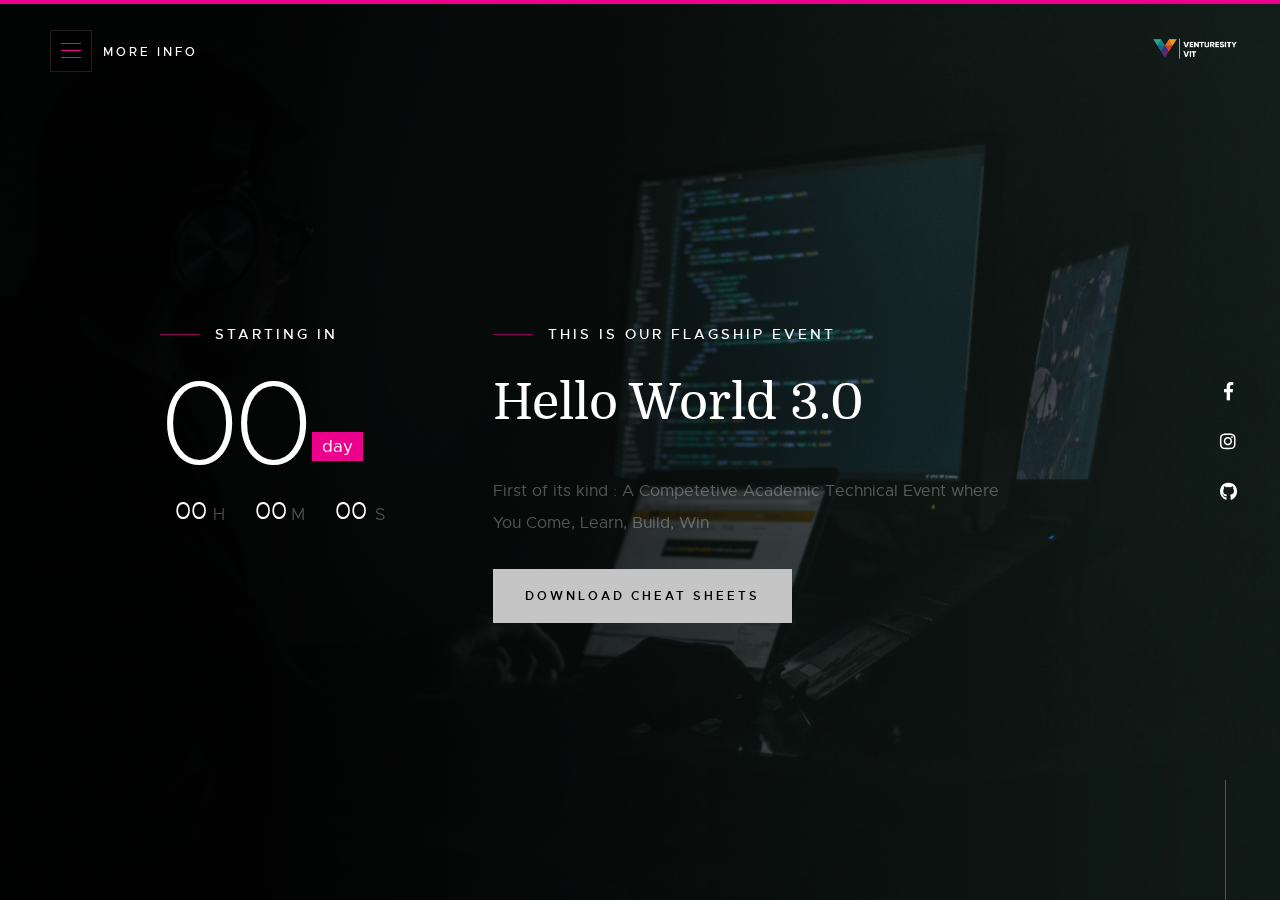
==== commit 44831b1f: "Update helloworld.html" ====
--- a/helloworld.html
+++ b/helloworld.html
@@ -55,6 +55,9 @@
                     <p>
                     First of its kind : A Competetive Academic Technical Event where <br> You Come, Learn, Build, Win
                     </p>
+                     <form action="cheatsheets.html">
+         <button type="submit">Download Cheat Sheets</button>
+      </form>
 
                     
                 </div> 
--- a/css/main.css
+++ b/css/main.css
@@ -449,7 +449,18 @@
 .oldie .pace {
   display: none;
 }
-
+.multi-column {
+  -moz-column-count: 2;
+  -moz-column-gap: 20px;
+  -moz-column-fill: auto;
+  -webkit-column-count: 2;
+  -webkit-column-gap: 20px;
+  -webkit-column-fill: auto;
+  column-count: 2;
+  column-gap: 20px;
+  column-fill: auto;
+  list-style-position: inside;
+}
 
 
 
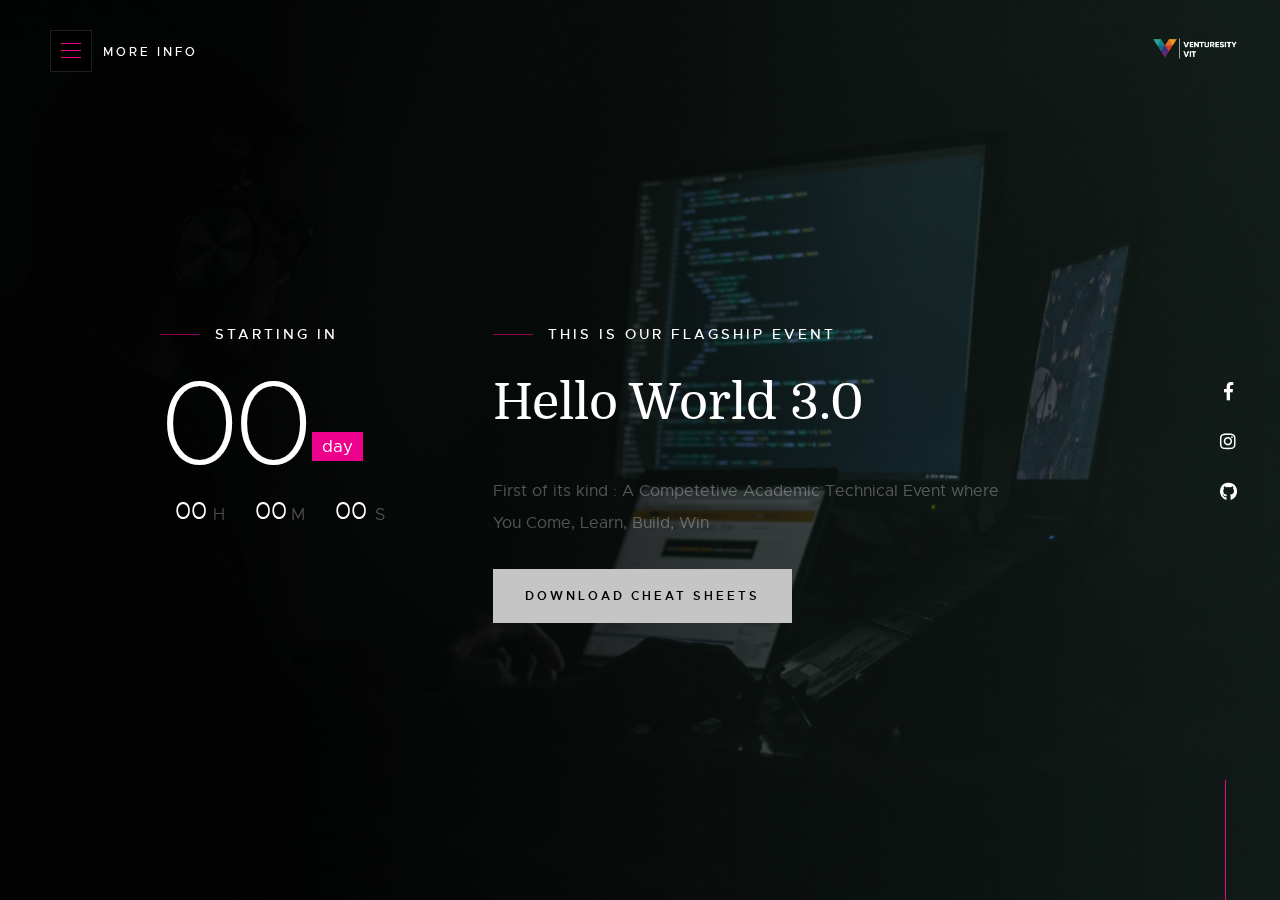
==== commit 8f12510c: "Update helloworld.html" ====
--- a/helloworld.html
+++ b/helloworld.html
@@ -122,7 +122,7 @@
         <div class="row info-wrapper">
 
             <div class="col-seven tab-full info-main">
-                <h1>We coduct awesome Hackathons, Awesome Workshops and boast of a pretty awesome team</h1>
+                <h1>We conduct awesome Hackathons, Awesome Workshops and boast of a pretty awesome team</h1>
                 <p>
               This time, we are ready with another iteration of our flagship event, "Hello World 3.0".	 
   
--- a/css/main.css
+++ b/css/main.css
@@ -461,7 +461,6 @@
   column-fill: auto;
   list-style-position: inside;
 }
-
 
 
 #preloader {
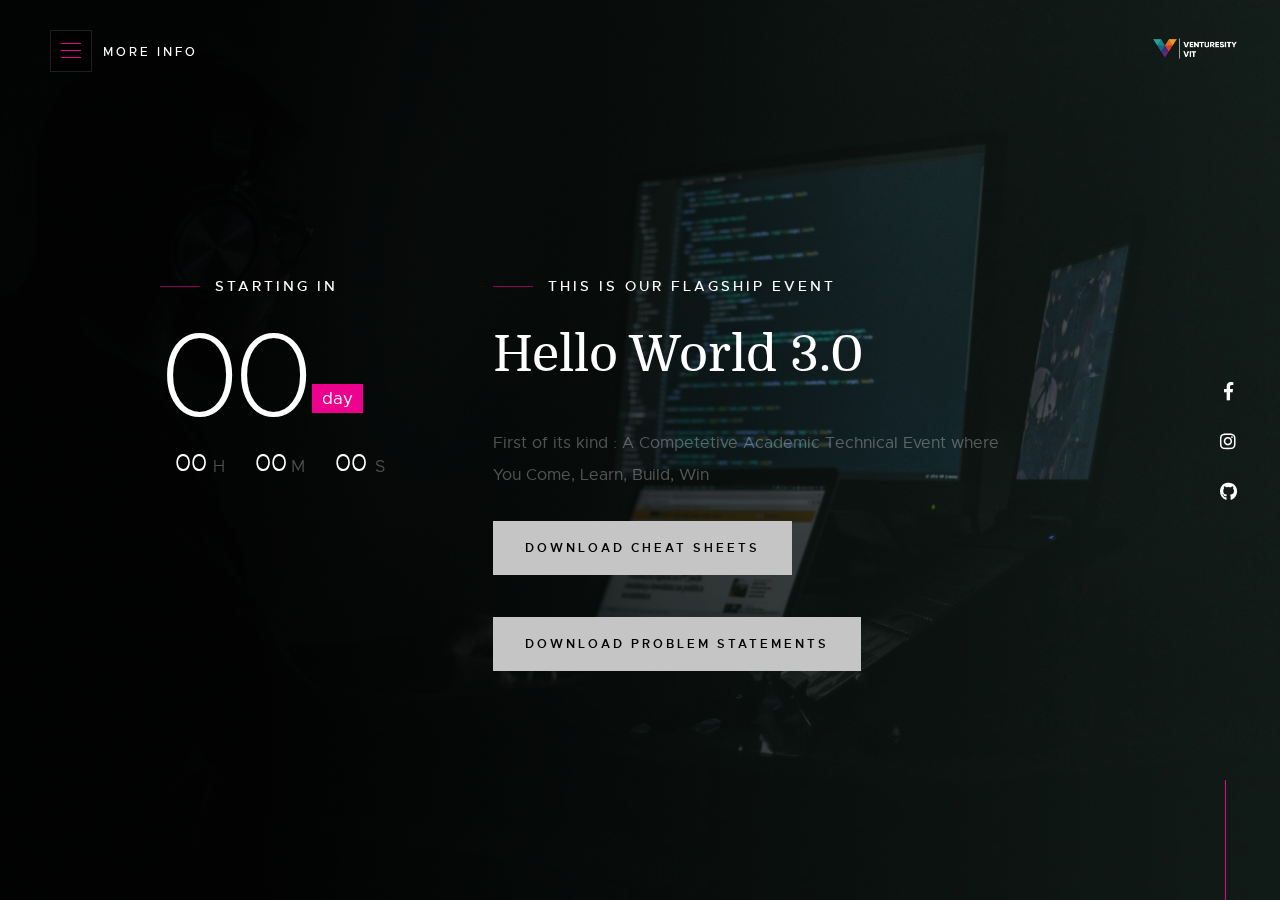
==== commit a4a9784c: "Update helloworld.html" ====
--- a/helloworld.html
+++ b/helloworld.html
@@ -55,8 +55,11 @@
                     <p>
                     First of its kind : A Competetive Academic Technical Event where <br> You Come, Learn, Build, Win
                     </p>
-                     <form action="cheatsheets.html">
+       <form action="cheatsheets.html">
          <button type="submit">Download Cheat Sheets</button>
+      </form>
+       <form action="https://drive.google.com/file/d/1muE7d8xxyfa4caza4rG8aARNH-HJ_6L4/view?usp=sharing ">
+         <button type="submit">Download Problem Statements</button>
       </form>
 
                     
